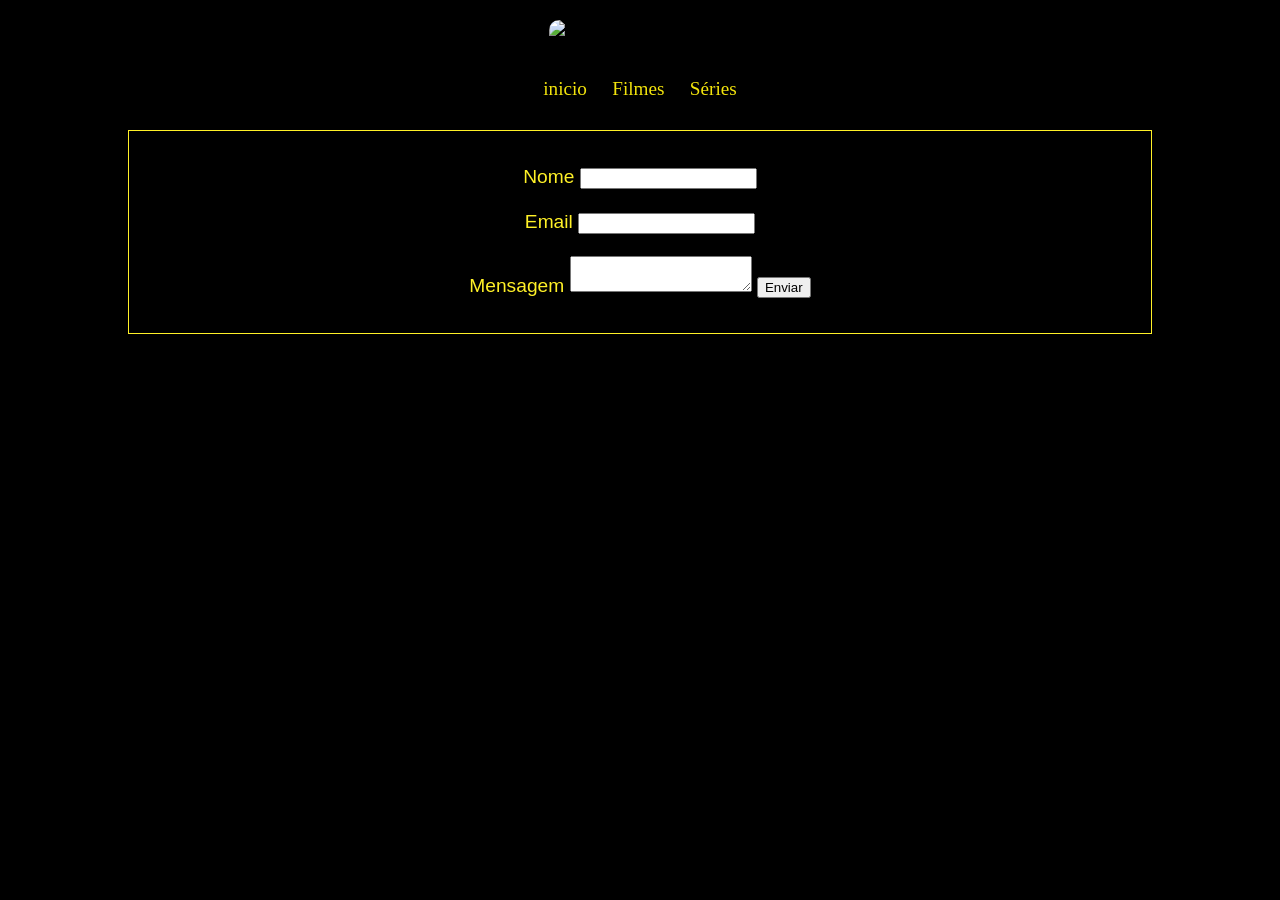
==== contato.html @ 1118d453 "botei-fonte" ====
<!doctype html>
<html lang="en">
  <head>
    <meta charset="UTF-8" />
    <meta name="viewport" content="width=device-width, initial-scale=1.0" />
    <link rel="stylesheet" href="css/style.css" />
    <title>Av2 - Matheus Machuca</title>
  </head>
  <body>
    <header>
      <img
        id="foto"
        src="https://lumiere-a.akamaihd.net/v1/images/sw_logo_stacked_2x-52b4f6d33087_7ef430af.png?region=0,0,586,254"
        alt="Star Wars Logo"
      />
    </header>
    <nav>
      <a href="index.html">inicio</a>
      <a href="filmes.html">Filmes</a>
      <a href="series.html">Séries</a>
    </nav>

    <main>
      <section>
        <form>
          <label for="nome">Nome</label>
          <input type="text" id="nome" name="nome" required />
          <br /><br />
          <label for="email">Email</label>
          <input type="email" id="email" name="email" required />
          <br /><br />
          <label for="mensagem">Mensagem</label>
          <textarea id="mensagem" name="mensagem" required></textarea>

          <button type="submit">Enviar</button>
        </form>
      </section>
    </main>
  </body>
</html>
---- css/style.css ----
body {
  font-family: helvetica, sans-serif;
  margin: 0;
  padding: 0;
  background-color: #000000;
  color: #fff127;
  font-size: larger;
}

@font-face {
  font-family: "Aurebesh";
  src: url(https://cdn.jsdelivr.net/gh/google/fonts@main/ofl/aurebesh/Aurebesh-Regular.ttf)
    format("truetype");
  src: url(https://cdn.jsdelivr.net/gh/google/fonts@main/ofl/aurebesh/Aurebesh-Regular.otf)
    format("opentype");
  font-weight: normal;
  font-style: normal;
  font-display: swap;
}

h2.AurekBesh,
#teste {
  font-family: "Aurebesh", helvetica, sans-serif !important;
}

header {
  background-color: #000000;
  color: rgb(0, 0, 0);
  padding: 20px;
  text-align: center;
  background-image: url("https://tse1.mm.bing.net/th/id/OIP.WzeTlIUjGrHzCfecxxCrmwHaEK?rs=1&pid=ImgDetMain&o=7&rm=3");
  background-size: background;
  font-size: x-large;
}

nav {
  background-image: url("https://tse1.mm.bing.net/th/id/OIP.WzeTlIUjGrHzCfecxxCrmwHaEK?rs=1&pid=ImgDetMain&o=7&rm=3");
  background-size: background;
  padding: 10px;
  text-align: center;
}

nav a {
  color: #f3e40c;
  text-decoration: none;
  margin: 0 10px;
  font-family: candara;
}

main {
  padding: 20px;
  text-align: center;
}

section {
  margin-bottom: 30px;
  padding: 15px;
  border: 1px solid #fff127;
  color: #fff127;
  width: 80%;
  margin-left: auto;
  margin-right: auto;
  background-image: url();
}

footer {
  background-color: #fbff17;
  color: rgb(43, 241, 255);
  text-align: center;
  padding: 10px;
  font-family: candara;
  font-size: x-large;
}

#foto {
  width: 250px;
  height: auto;
  border-radius: 10px;
}

p {
  background-color: #000000;
  color: #fff127;
  padding: 20px;
  border-radius: 10px;
  font-weight: bold;
  font-variant-position: super;
  -webkit-text-stroke-width: 50%;
}

#foto2 {
  width: 50%;
  max-width: 400px;
  height: auto;
  border-radius: 10px;
  display: inline-block;
  vertical-align: top;
  margin-right: 2%;
}

section iframe {
  width: 48%;
  max-width: 560px;
  height: 315px;
  display: inline-block;
  vertical-align: top;
}

#teste {
  font-family: "Aurebesh", sans-serif;
  font-size: 50px;
}

form {
  background-color: #000000;
  color: #fff127;
  padding: 20px;
  border-radius: 10px;
  width: 80%;
  margin-left: auto;
  margin-right: auto;
}

tr {
  border-bottom: 1px solid #fff127;
}

#fonte {
  font-family: "Aurebesh", sans-serif;
  font-size: 20px;
}

table {
  width: 80%;
  margin-left: auto;
  margin-right: auto;
  border-collapse: collapse;
  border: 1px solid #fff127;
}

td {
  border: 1px solid #fff127;
}

th {
  border: 1px solid #fff127;
  background-color: #000000;
  color: #fff127;
  padding: 10px;
}
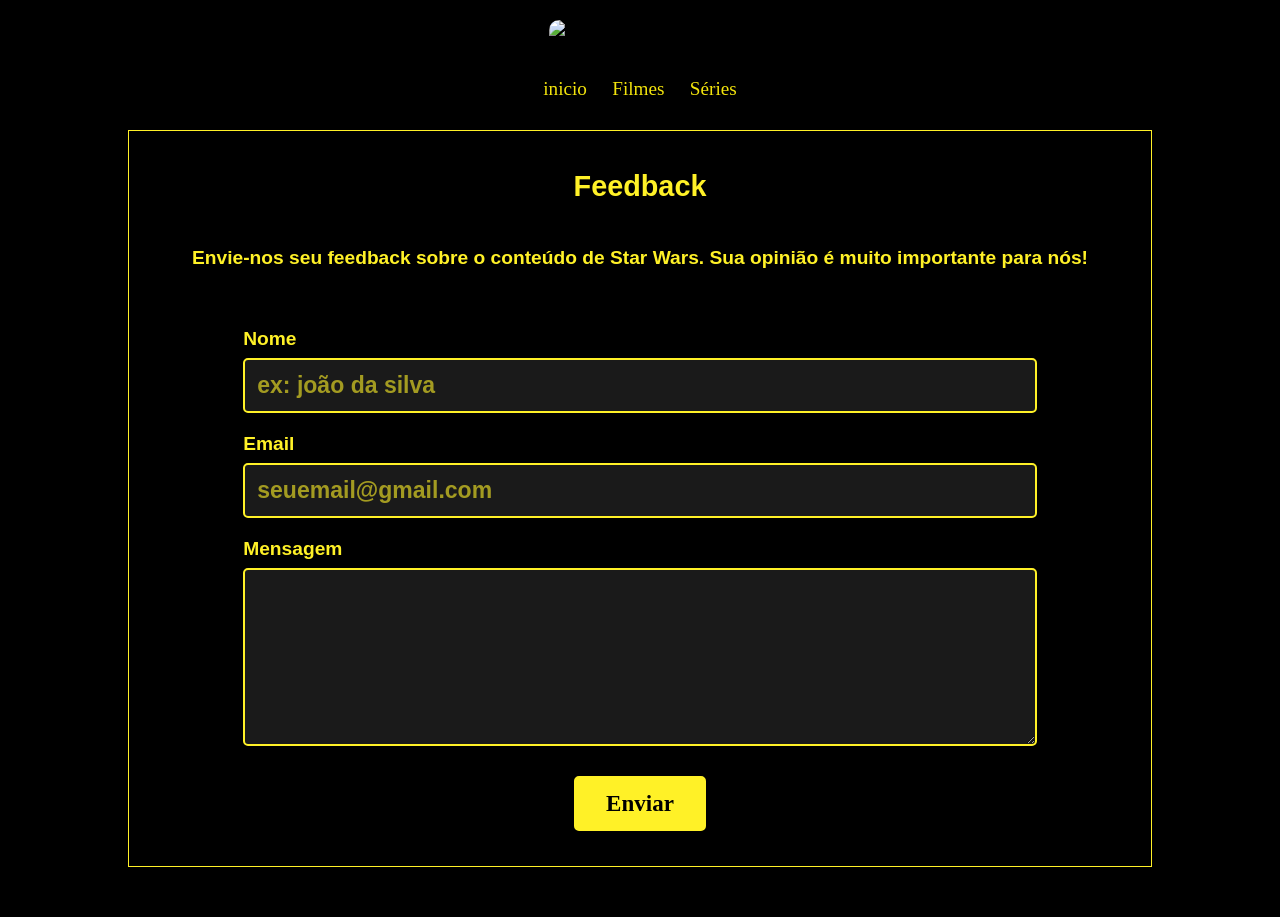
==== commit 47f88736: "sla" ====
--- a/contato.html
+++ b/contato.html
@@ -22,15 +22,38 @@
 
     <main>
       <section>
+        <h1>Feedback</h1>
+        <p>
+          Envie-nos seu feedback sobre o conteúdo de Star Wars. Sua opinião é
+          muito importante para nós!
+        </p>
         <form>
-          <label for="nome">Nome</label>
-          <input type="text" id="nome" name="nome" required />
-          <br /><br />
-          <label for="email">Email</label>
-          <input type="email" id="email" name="email" required />
-          <br /><br />
-          <label for="mensagem">Mensagem</label>
-          <textarea id="mensagem" name="mensagem" required></textarea>
+          <div class="form-group">
+            <label for="nome">Nome</label>
+            <input
+              type="text"
+              id="nome"
+              name="nome"
+              placeholder="ex: joão da silva"
+              required
+            />
+          </div>
+
+          <div class="form-group">
+            <label for="email">Email</label>
+            <input
+              type="email"
+              id="email"
+              name="email"
+              placeholder="seuemail@gmail.com"
+              required
+            />
+          </div>
+
+          <div class="form-group">
+            <label for="mensagem">Mensagem</label>
+            <textarea id="mensagem" name="mensagem" required></textarea>
+          </div>
 
           <button type="submit">Enviar</button>
         </form>
--- a/css/style.css
+++ b/css/style.css
@@ -139,12 +139,87 @@
 }
 
 td {
-  border: 1px solid #fff127;
+  border: 3px solid #fff127;
+  font-size: 20px;
+  padding: 20px;
 }
 
 th {
-  border: 1px solid #fff127;
-  background-color: #000000;
-  color: #fff127;
-  padding: 10px;
-}
+  border: 3px solid #fff127;
+  background-color: #000000;
+  color: #fff127;
+  padding: 20px;
+  font-size: 20px;
+}
+table {
+  width: 65%;
+  margin-left: auto;
+  margin-right: auto;
+  border-collapse: collapse;
+}
+
+.form-group {
+  margin-bottom: 20px;
+  text-align: left;
+  display: flex;
+  flex-direction: column;
+}
+
+.form-group label {
+  margin-bottom: 8px;
+  font-weight: bold;
+  color: #fff127;
+}
+
+input[type="text"],
+input[type="email"],
+textarea {
+  background-color: #1a1a1a;
+  border: 2px solid #fff127;
+  color: #fff127;
+  padding: 12px;
+  border-radius: 5px;
+  font-family: helvetica, sans-serif;
+  font-size: larger;
+  font-weight: bold;
+}
+
+input[type="text"]::placeholder,
+input[type="email"]::placeholder,
+textarea::placeholder {
+  color: #fff127;
+  opacity: 0.6;
+}
+
+input[type="text"]:focus,
+input[type="email"]:focus,
+textarea:focus {
+  outline: none;
+  border-color: #f3e40c;
+  box-shadow: 0 0 10px rgba(255, 241, 39, 0.5);
+}
+
+textarea {
+  resize: vertical;
+  min-height: 150px;
+}
+
+button[type="submit"] {
+  background-color: #fff127;
+  color: #000000;
+  padding: 12px 30px;
+  border: 2px solid #fff127;
+  border-radius: 5px;
+  font-size: larger;
+  font-weight: bold;
+  font-family: candara;
+  cursor: pointer;
+  transition: all 0.3s ease;
+  margin-top: 10px;
+}
+
+button[type="submit"]:hover {
+  background-color: #f3e40c;
+  box-shadow: 0 0 15px rgba(255, 241, 39, 0.8);
+  transform: scale(1.05);
+}
